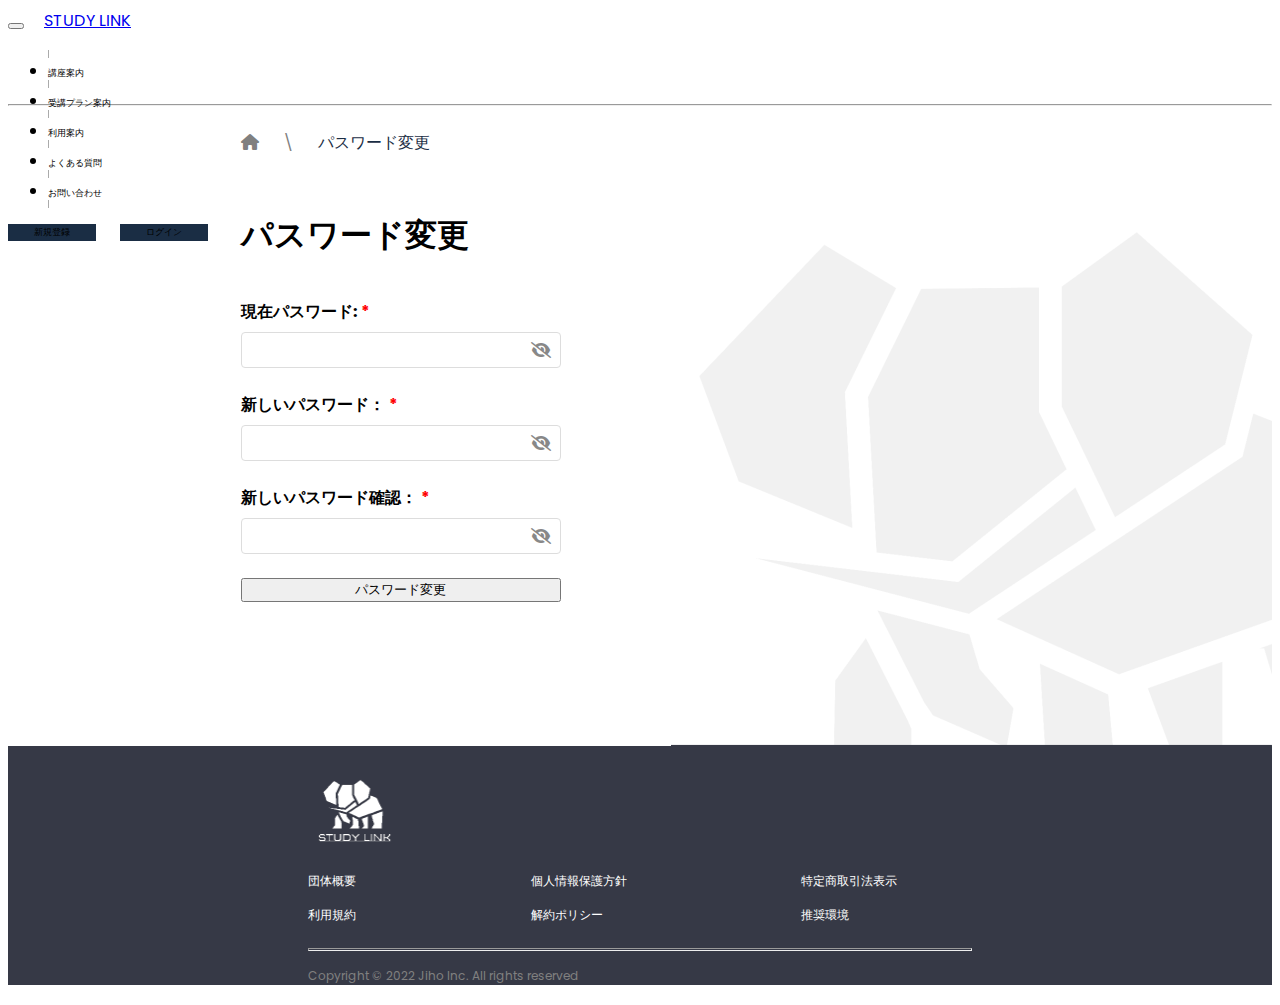
==== pages/change-password.html @ 4351f17c "Add change password page" ====
<!DOCTYPE html>
<html lang="en">
  <head>
    <title>Student Website</title>
    <meta charset="utf-8" />
    <meta
      name="viewport"
      content="width=device-width, initial-scale=1, shrink-to-fit=no"
    />

    <link rel="stylesheet" href="../css/change-password.css" />
    <link
      rel="stylesheet"
      href="https://cdnjs.cloudflare.com/ajax/libs/font-awesome/6.0.0-beta3/css/all.min.css"
    />

    <!-- Bootstrap CSS-->
    <link
      href="https://cdn.jsdelivr.net/npm/bootstrap@5.3.2/dist/css/bootstrap.min.css"
      rel="stylesheet"
      integrity="sha384-T3c6CoIi6uLrA9TneNEoa7RxnatzjcDSCmG1MXxSR1GAsXEV/Dwwykc2MPK8M2HN"
      crossorigin="anonymous"
    />
  </head>

  <body>
    <div class="main-container">
      <header>
        <!-- Naviagtion Bar -->
        <nav
          class="navbar navbar-expand-lg nav-fill w-100"
          style="height: 88px"
        >
          <div class="container-fluid">
            <div class="d-flex align-items-center nav-custom">
              <button
                class="btn d-lg-none"
                type="button"
                data-bs-toggle="offcanvas"
                data-bs-target="#offcanvasMenu"
                aria-controls="offcanvasMenu"
                aria-expanded="false"
                aria-label="Toggle navigation"
              >
                <span class="navbar-toggler-icon"></span>
              </button>
              <a
                class="navbar-brand mx-0 flex-grow-1 text-center text-lg-start fs-5 fs-md-3 logo-text"
                href="../index.html"
                ><u>STUDY LINK</u></a
              >
              <button
                id="nav-hidden-button"
                style="padding: 0.375rem 0.75rem; visibility: hidden"
              >
                <span class="navbar-toggler-icon"></span>
              </button>
              <div
                class="avatar-circle d-lg-none"
                style="width: 40px; height: 40px; margin: 0.375rem 0.75rem"
                id="loggedInNotification"
              >
                <span class="fa">&#xf0f3;</span>
              </div>
            </div>
            <div
              class="offcanvas-lg offcanvas-start nav-right-menu"
              tabindex="-1"
              id="offcanvasMenu"
            >
              <div
                class="ms-lg-auto d-flex flex-column-reverse flex-lg-row align-items-center gap-0 gap-lg-3 gap-xl-4 pt-3 pt-lg-0"
              >
                <div class="nav-list-item">
                  <ul class="navbar-nav mt-2 mt-lg-0 align-items-lg-center">
                    <div
                      class="divider-nav-menu d-none d-md-inline mx-lg-3 mx-xl-4"
                    ></div>
                    <li class="nav-item">
                      <a
                        class="text-start ps-4 ps-lg-0 pe-0 scale-text"
                        href="#"
                        >講座案内</a
                      >
                    </li>
                    <div class="divider-nav-menu mx-lg-3 mx-xl-4"></div>
                    <li class="nav-item">
                      <a
                        class="text-start ps-4 ps-lg-0 pe-0 scale-text"
                        href="#"
                        >受講プラン案内</a
                      >
                    </li>
                    <div class="divider-nav-menu mx-lg-3 mx-xl-4"></div>
                    <li class="nav-item">
                      <a
                        class="text-start ps-4 ps-lg-0 pe-0 scale-text"
                        href="#"
                        >利用案内</a
                      >
                    </li>
                    <div class="divider-nav-menu mx-lg-3 mx-xl-4"></div>
                    <li class="nav-item">
                      <a
                        class="text-start ps-4 ps-lg-0 pe-0 scale-text"
                        href="#"
                        >よくある質問</a
                      >
                    </li>
                    <div class="divider-nav-menu mx-lg-3 mx-xl-4"></div>
                    <li class="nav-item">
                      <a
                        class="text-start ps-4 ps-lg-0 pe-0 scale-text"
                        href="#"
                        >お問い合わせ</a
                      >
                    </li>
                    <div class="divider-nav-menu d-inline d-lg-none"></div>
                  </ul>
                </div>
                <div class="px-4 px-lg-0 button-box-custom" id="notLoggedIn">
                  <button
                    type="button"
                    class="rounded-pill bg-white flex-grow-1 scale-text page-button"
                    onclick="login()"
                  >
                    新規登録
                  </button>
                  <a
                    type="button"
                    class="btn rounded-pill text-white flex-grow-1 scale-text page-button"
                    style="padding-left: 24px; padding-right: 24px"
                    href="#"
                  >
                    ログイン
                  </a>
                </div>
                <div class="logined-container" id="loggedIn">
                  <div
                    class="d-flex flex-column flex-lg-row gap-3 logined-item course-info-nav"
                  >
                    <div
                      class="d-flex flex-row flex-lg-column gap-2 gap-lg-0 scale-text"
                      style="font-weight: 500"
                    >
                      <p style="margin: 0">受講期間</p>
                      <p style="margin: 0">2022/10/01 - 2023/10/01</p>
                    </div>
                    <div
                      class="d-flex flex-column"
                      style="font-size: 14px; font-weight: 500"
                    >
                      <p class="scale-text">20単位プラン受講中</p>
                      <p class="scale-text" style="color: red">
                        未受講效：10講座（單位）
                      </p>
                    </div>

                    <div>
                      <button
                        type="button"
                        class="btn btn-warning rounded-pill scale-text"
                        style="
                          font-size: 0.6vw;
                          height: fit-content;
                          flex-shrink: 0;
                        "
                      >
                        今すぐ受講▶▶
                      </button>
                    </div>
                  </div>

                  <div
                    class="avatar-circle notification-icon"
                    style="width: 40px; height: 40px"
                  >
                    <span class="fa">&#xf0f3;</span>
                  </div>
                  <div class="d-flex gap-2 logined-item user-info-nav">
                    <div
                      class="avatar-circle"
                      style="
                        width: 40px;
                        height: 40px;
                        background-color: #1a2d44;
                      "
                    >
                      <span class="fa" style="color: white">&#xf007;</span>
                    </div>
                    <div
                      class="d-flex flex-column gap-2"
                      style="font-size: 12px"
                    >
                      <p style="margin: 0">受講者1</p>
                      <div
                        class="collapse navbar-collapse show"
                        id="navbarNavDarkDropdown"
                      >
                        <ul class="navbar-nav">
                          <li class="nav-item dropdown">
                            <a
                              class="dropdown-toggle scale-text"
                              style="padding: 0; font-weight: 600"
                              href="#"
                              id="navbarDarkDropdownMenuLink"
                              role="button"
                              data-bs-toggle="dropdown"
                              aria-expanded="false"
                            >
                              マイページ
                            </a>
                            <ul
                              class="dropdown-menu dropdown-menu-light"
                              aria-labelledby="navbarDarkDropdownMenuLink"
                            >
                              <li>
                                <div class="dropdown-item d-flex gap-2">
                                  <span
                                    ><i class="fa-regular fa-address-card"></i
                                  ></span>
                                  ューザー情報
                                </div>
                              </li>
                              <li>
                                <div
                                  class="dropdown-item d-flex gap-2"
                                  onclick="location.href='./change-password.html';"
                                >
                                  <span
                                    ><i class="fa-solid fa-pen-to-square"></i
                                  ></span>
                                  パスワード変更
                                </div>
                              </li>
                              <li>
                                <div class="dropdown-item d-flex gap-2">
                                  <span><i class="fa-solid fa-inbox"></i></span>
                                  購入履歴
                                </div>
                              </li>
                              <li>
                                <div
                                  class="dropdown-item d-flex gap-2"
                                  onclick="logout()"
                                >
                                  <span
                                    ><i
                                      class="fa-solid fa-right-from-bracket"
                                    ></i
                                  ></span>
                                  ログアウト
                                </div>
                              </li>
                            </ul>
                          </li>
                        </ul>
                      </div>
                    </div>
                  </div>
                </div>
              </div>
            </div>
          </div>
        </nav>
        <hr class="solid my-0" />
      </header>
      <main style="display: flex; flex-direction: column">
        <div class="body-container" style="height: 600px">
          <img
            class="big-logo-background"
            src="../assets/big-logo.png"
            alt="background"
          />

          <div class="page-form-container">
            <div class="path-container">
              <span><i class="fa-solid fa-house"></i></span>
              <p class="shrink-p">\</p>
              <p class="shrink-p" style="color: #1a2d44">パスワード変更</p>
            </div>
            <div class="page-form">
              <p class="shrink-p page-title">パスワード変更</p>
              <div class="form-group">
                <label class="form-label"
                  >現在パスワード: <span class="required">*</span></label
                >
                <div class="input-container">
                  <input
                    type="password"
                    id="current-password"
                    class="form-input"
                    placeholder=""
                  />
                  <span
                    toggle="#current-password"
                    class="toggle-password toggle-current-password fas fa-eye-slash"
                    onclick="togglePassword(`current-password`)"
                  ></span>
                </div>
              </div>
              <div class="form-group">
                <label class="form-label"
                  >新しいパスワード： <span class="required">*</span></label
                >
                <div class="input-container">
                  <input
                    type="password"
                    id="new-password"
                    class="form-input"
                    placeholder=""
                  />
                  <span
                    toggle="#new-password"
                    class="toggle-password toggle-new-password fas fa-eye-slash"
                    onclick="togglePassword(`new-password`)"
                  ></span>
                </div>
              </div>
              <div class="form-group">
                <label class="form-label"
                  >新しいパスワード確認： <span class="required">*</span></label
                >
                <div class="input-container">
                  <input
                    type="password"
                    id="confirm-password"
                    class="form-input"
                    placeholder=""
                  />
                  <span
                    toggle="#confirm-password"
                    class="toggle-password toggle-confirm-password fas fa-eye-slash"
                    onclick="togglePassword(`confirm-password`)"
                  ></span>
                </div>
              </div>

              <button class="btn rounded-pill btn-warning">パスワード変更</button>
            </div>
          </div>
        </div>
      </main>
      <footer>
        <!-- Footer -->
        <div class="footer-container">
          <div class="d-flex flex-column">
            <div class="d-flex flex-row footer-content">
              <img
                src="../assets/logo.png"
                alt="logo"
                width="95px"
                height="95px"
              />
              <div class="d-flex align-items-center">
                <div class="footer-content-grid">
                  <div class="footer-content-grid-item">団体概要</div>
                  <div class="footer-content-grid-item">個人情報保護方針</div>
                  <div class="footer-content-grid-item">特定商取引法表示</div>
                  <div class="footer-content-grid-item">利用規約</div>
                  <div class="footer-content-grid-item">解約ポリシー</div>
                  <div class="footer-content-grid-item">推奨環境</div>
                </div>
              </div>
            </div>
            <hr style="color: gray; margin: 0; height: 1px" />
            <p style="font-size: 12px; margin-top: 1rem; color: gray">
              Copyright © 2022 Jiho Inc. All rights reserved
            </p>
          </div>
        </div>
      </footer>
    </div>

    <script src="../js/change-password.js"></script>
    <!-- Bootstrap JavaScript Libraries -->
    <script
      src="https://cdn.jsdelivr.net/npm/@popperjs/core@2.11.8/dist/umd/popper.min.js"
      integrity="sha384-I7E8VVD/ismYTF4hNIPjVp/Zjvgyol6VFvRkX/vR+Vc4jQkC+hVqc2pM8ODewa9r"
      crossorigin="anonymous"
    ></script>
    <script
      src="https://cdn.jsdelivr.net/npm/bootstrap@5.3.2/dist/js/bootstrap.min.js"
      integrity="sha384-BBtl+eGJRgqQAUMxJ7pMwbEyER4l1g+O15P+16Ep7Q9Q+zqX6gSbd85u4mG4QzX+"
      crossorigin="anonymous"
    ></script>
  </body>
</html>
---- css/change-password.css ----
@import url("https://fonts.googleapis.com/css2?family=Poppins:wght@400;500;600&display=swap");

body {
  font-family: "Poppins", sans-serif;
  box-sizing: border-box;
}

.main-container {
  display: flex;
  flex-direction: column;
  padding-left: 88px;
  padding-right: 88px;
}

.logo-text {
  padding-left: 16px;
}

.page-button {
  padding-left: 24px !important;
  padding-right: 24px !important;
  border: 2px solid #1a2d44 !important;
}

.page-button {
  padding-left: 24px !important;
  padding-right: 24px !important;
  background-color: #1a2d44 !important;
}

.page-button:hover {
  color: #1a2d44;
  background-color: #fcb900 !important;
}

.nav-right-menu {
  padding-right: 48px;
}

.divider-nav-menu {
  border-left: 1px solid #ababab;
  height: 8px;
  width: 0;
}

.button {
  display: inline-flex;
  align-items: center;
  justify-content: center;
  width: 50px;
  height: 50px;
  border-radius: 50%;
  font-size: 20px;
  cursor: pointer;
  text-decoration: none;
  transition: all 0.3s ease;
  background-color: white;
}

.wrap-text {
  width: 100%;
  word-wrap: break-all;
  white-space: normal;
  margin: 0;
  text-overflow: ellipsis;
  display: -webkit-box;
  -webkit-line-clamp: 5;
  -webkit-box-orient: vertical;
  overflow: hidden;
  line-clamp: 5;
  box-orient: vertical;
}

.icon-circle {
  width: 30px;
  height: 30px;
  border: 1px solid #1a2d44;
  border-radius: 50%;
  display: flex;
  align-items: center;
  justify-content: center;
  color: #1a2d44;
  flex-shrink: 0;
}

.avatar-circle {
  width: 30px;
  height: 30px;
  border-radius: 50%;
  display: flex;
  align-items: center;
  justify-content: center;
  color: #1a2d44;
  background-color: #f5f5f5;
  flex-shrink: 0;
}

.footer-container {
  background-color: #363946;
  padding: 0 300px;
}

.footer-content {
  padding: 24px 0;
  column-gap: 100px;
}

.footer-content-grid {
  display: grid;
  grid-template-columns: auto auto auto;
  grid-template-rows: auto;
  column-gap: 100px;
  row-gap: 16px;
}

.footer-content-grid-item {
  color: white;
  font-size: 12px;
}

.hidden {
  display: none !important;
}

.button-box-custom {
  display: flex;
  flex-direction: row;
  gap: 1.5rem;
}

.logined-container {
  display: flex;
  flex-direction: row;
  gap: 1.5rem;
  align-items: center;
}

.scale-text {
  margin: 0;
  font-size: clamp(8px, 0.7vw, 24px) !important;

  display: block;
  padding: var(--bs-nav-link-padding-y) var(--bs-nav-link-padding-x);
  font-weight: var(--bs-nav-link-font-weight);
  color: var(--bs-nav-link-color);
  text-decoration: none;
  background: 0 0;
  border: 0;
  transition: color 0.15s ease-in-out, background-color 0.15s ease-in-out,
    border-color 0.15s ease-in-out;
}

.dropdown-menu[data-bs-popper] {
  left: -120% !important;
}

/* End NAV AND FOOTER */

.shrink-p {
  margin: 0;
}

.body-container {
  display: flex;
  position: relative;
  padding: 16px 0;
}

.big-logo-background {
  position: absolute;
  right: 0px;
  bottom: 0px;
}

.page-form-container {
  display: flex;
  flex-direction: column;
  width: calc(100vw / 4);
  margin-left: calc(100vw / 5.5);
  position: relative;
}

.path-container {
  display: flex;
  flex-direction: row;
  color: gray;
  gap: 24px;
  margin-bottom: 56px;
}

.page-form {
  display: flex;
  flex-direction: column;
}

.page-title {
  font-size: 32px;
  font-weight: 600;
  margin-bottom: 2.5rem;
}

/* Container cho form */
.form-group {
  margin-bottom: 1.5rem;
}

/* Style cho nhãn */
.form-label {
  font-weight: bold;
  font-size: 16px;
  display: flex;
  align-items: center;
  margin-bottom: 0.5rem;
}

.input-container {
  position: relative;
}

/* Style cho input */
.required {
  color: red;
  margin-left: 4px;
}

.form-input {
  width: 100%;
  padding: 8px;
  font-size: 16px;
  border: 1px solid #ddd;
  border-radius: 4px;
  box-sizing: border-box;
  padding-right: 36px; /* Để khoảng trống cho biểu tượng */
}

/* Style khi hover */
.form-input:focus {
  outline: none;
  border-color: #aaa;
}

/* Icon toggle password */
.toggle-password {
  position: absolute;
  right: 10px;
  top: 50%;
  transform: translateY(-50%);
  cursor: pointer;
  color: #888;
}

.page-form-button {
  background-color: #dadde2 !important;
}

@media (max-width: 1400px) {
  .main-container {
    padding: 0;
  }

  /* End NAV AND FOOTER */
}

@media (max-width: 1200px) {
  .main-container {
    padding: 0;
  }

  .logo-text {
    padding-left: 0px;
  }

  .nav-right-menu {
    padding-right: 0px;
  }

  .footer-container {
    padding: 0 100px;
  }

  .button-box-custom {
    gap: 1rem;
  }

  /* End NAV AND FOOTER */

  .page-form-container {
    width: calc(100vw / 2);
    margin: 0 auto;
  }
}

@media (max-width: 991.98px) {
  .footer-container {
    padding: 0 50px;
  }

  .button-box-custom {
    gap: 1rem;
  }
  .navbar-expand-md .offcanvas {
    visibility: hidden !important;
  }

  .offcanvas {
    visibility: hidden !important;
  }

  .divider-nav-menu {
    border-left: none; /* Bỏ đường viền dọc */
    border-top: 1px solid #ababab; /* Thêm đường viền ngang */
    width: 100%; /* Cho đường chia nằm ngang toàn bộ chiều rộng */
    height: 1px; /* Đặt chiều cao cho đường chia ngang */
    margin: 0.5rem 0; /* Thêm khoảng cách trên dưới nếu cần */
  }

  .nav-custom {
    width: 100%;
  }

  .nav-list-item {
    width: 100%;
  }

  .logined-container {
    flex-direction: column-reverse;
    width: 100%;
  }

  .logined-item {
    width: 100%;
  }

  .notification-icon {
    display: none;
  }

  .course-info-nav {
    background-color: #f5f6f8;
    padding: 1.5rem;
  }

  .user-info-nav {
    padding-left: 1.5rem;
    padding-right: 1.5rem;
  }

  .scale-text {
    font-size: clamp(12px, 0.7vw, 24px) !important;
  }

  /* End NAV AND FOOTER */

  .page-form-container {
    width: calc(100vw / 2);
    margin: 0 auto;
  }

  .big-logo-background {
    width: calc(100vw / 2);
  }
}

/* Khi ở màn hình nhỏ (dưới 768px) */
@media (max-width: 767.98px) {
  .divider-nav-menu {
    border-left: none; /* Bỏ đường viền dọc */
    border-top: 1px solid #ababab; /* Thêm đường viền ngang */
    width: 100%; /* Cho đường chia nằm ngang toàn bộ chiều rộng */
    height: 1px; /* Đặt chiều cao cho đường chia ngang */
    margin: 0.5rem 0; /* Thêm khoảng cách trên dưới nếu cần */
  }

  .offcanvas-lg.offcanvas-start {
    width: 320px !important;
  }

  .nav-custom {
    width: 100%;
  }

  .button-box-custom {
    width: 100%;
  }

  .nav-list-item {
    width: 100%;
  }

  .footer-container {
    padding: 0 1.5rem;
    margin-bottom: 50px;
  }

  .footer-content {
    column-gap: 24px;
  }

  .footer-content-grid {
    grid-template-columns: auto;
  }

  /* End NAV AND FOOTER */

  .page-form-container {
    width: calc(100vw);
    margin: 0 32px;
  }
}

@media (max-width: 576px) {
  .nav-custom {
    width: 100%;
  }

  /* End NAV AND FOOTER */
}
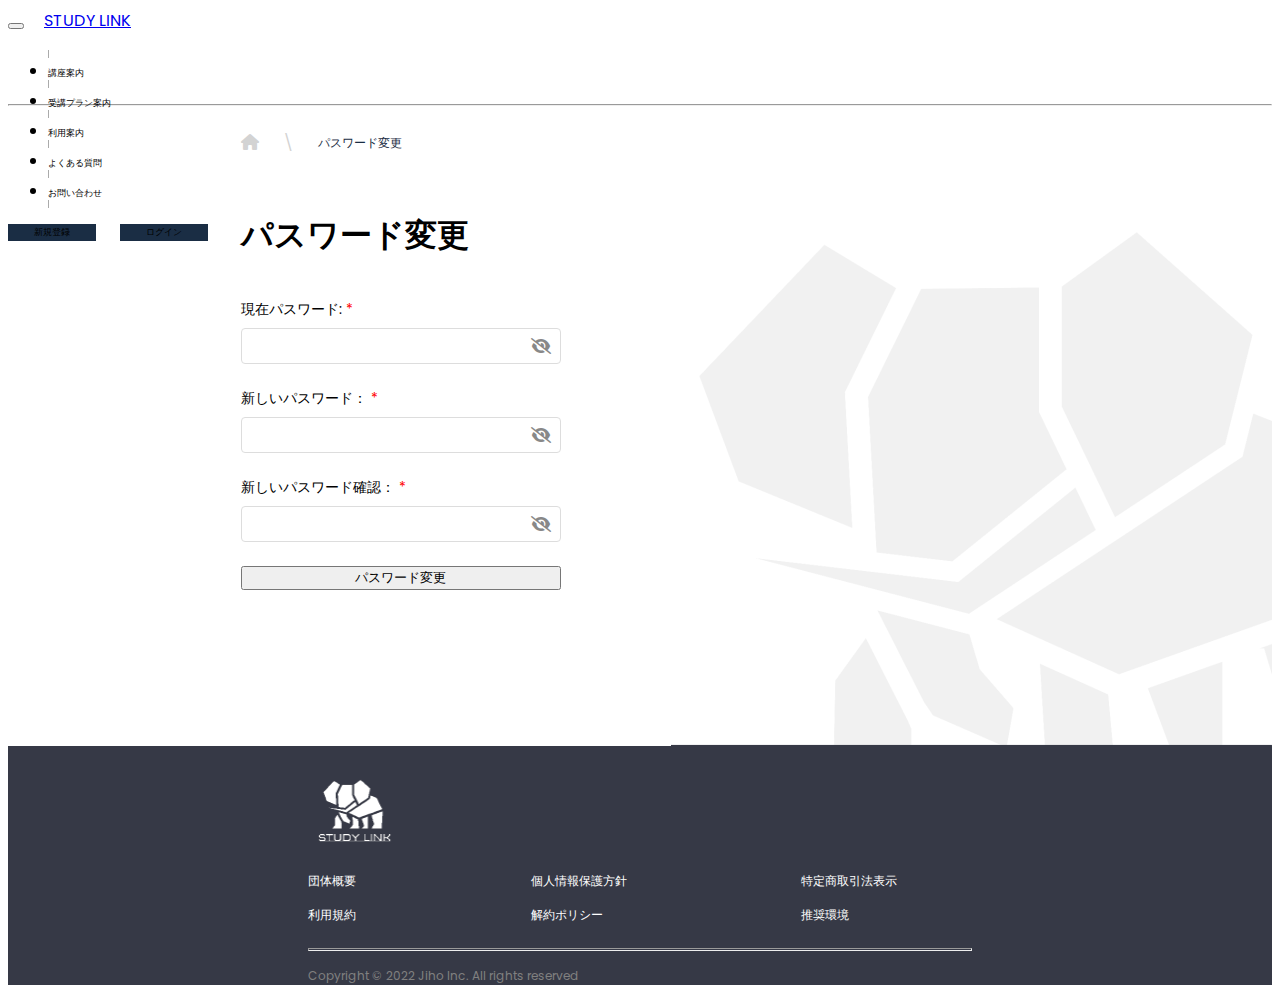
==== commit c3211c41: "Update register page" ====
--- a/pages/change-password.html
+++ b/pages/change-password.html
@@ -119,18 +119,18 @@
                   </ul>
                 </div>
                 <div class="px-4 px-lg-0 button-box-custom" id="notLoggedIn">
-                  <button
+                  <a
                     type="button"
-                    class="rounded-pill bg-white flex-grow-1 scale-text page-button"
-                    onclick="login()"
+                    class="btn rounded-pill bg-white flex-grow-1 scale-text page-button"
+                    href="../pages/signin.html"
                   >
                     新規登録
-                  </button>
+                  </a>
                   <a
                     type="button"
                     class="btn rounded-pill text-white flex-grow-1 scale-text page-button"
                     style="padding-left: 24px; padding-right: 24px"
-                    href="#"
+                    href="../pages/register.html"
                   >
                     ログイン
                   </a>
@@ -213,6 +213,7 @@
                             <ul
                               class="dropdown-menu dropdown-menu-light"
                               aria-labelledby="navbarDarkDropdownMenuLink"
+                              style="font-size: 14px; font-weight: 400"
                             >
                               <li>
                                 <div class="dropdown-item d-flex gap-2">
@@ -275,9 +276,13 @@
 
           <div class="page-form-container">
             <div class="path-container">
-              <span><i class="fa-solid fa-house"></i></span>
-              <p class="shrink-p">\</p>
-              <p class="shrink-p" style="color: #1a2d44">パスワード変更</p>
+              <span
+                ><i class="fa-solid fa-house" style="color: lightgray"></i
+              ></span>
+              <p class="shrink-p" style="color: lightgray">\</p>
+              <p class="shrink-p" style="color: #1a2d44; font-size: 12px">
+                パスワード変更
+              </p>
             </div>
             <div class="page-form">
               <p class="shrink-p page-title">パスワード変更</p>
@@ -336,7 +341,9 @@
                 </div>
               </div>
 
-              <button class="btn rounded-pill btn-warning">パスワード変更</button>
+              <button class="btn rounded-pill btn-warning">
+                パスワード変更
+              </button>
             </div>
           </div>
         </div>
--- a/css/change-password.css
+++ b/css/change-password.css
@@ -186,6 +186,7 @@
   color: gray;
   gap: 24px;
   margin-bottom: 56px;
+  align-items: center;
 }
 
 .page-form {
@@ -206,8 +207,7 @@
 
 /* Style cho nhãn */
 .form-label {
-  font-weight: bold;
-  font-size: 16px;
+  font-size: 14px;
   display: flex;
   align-items: center;
   margin-bottom: 0.5rem;
